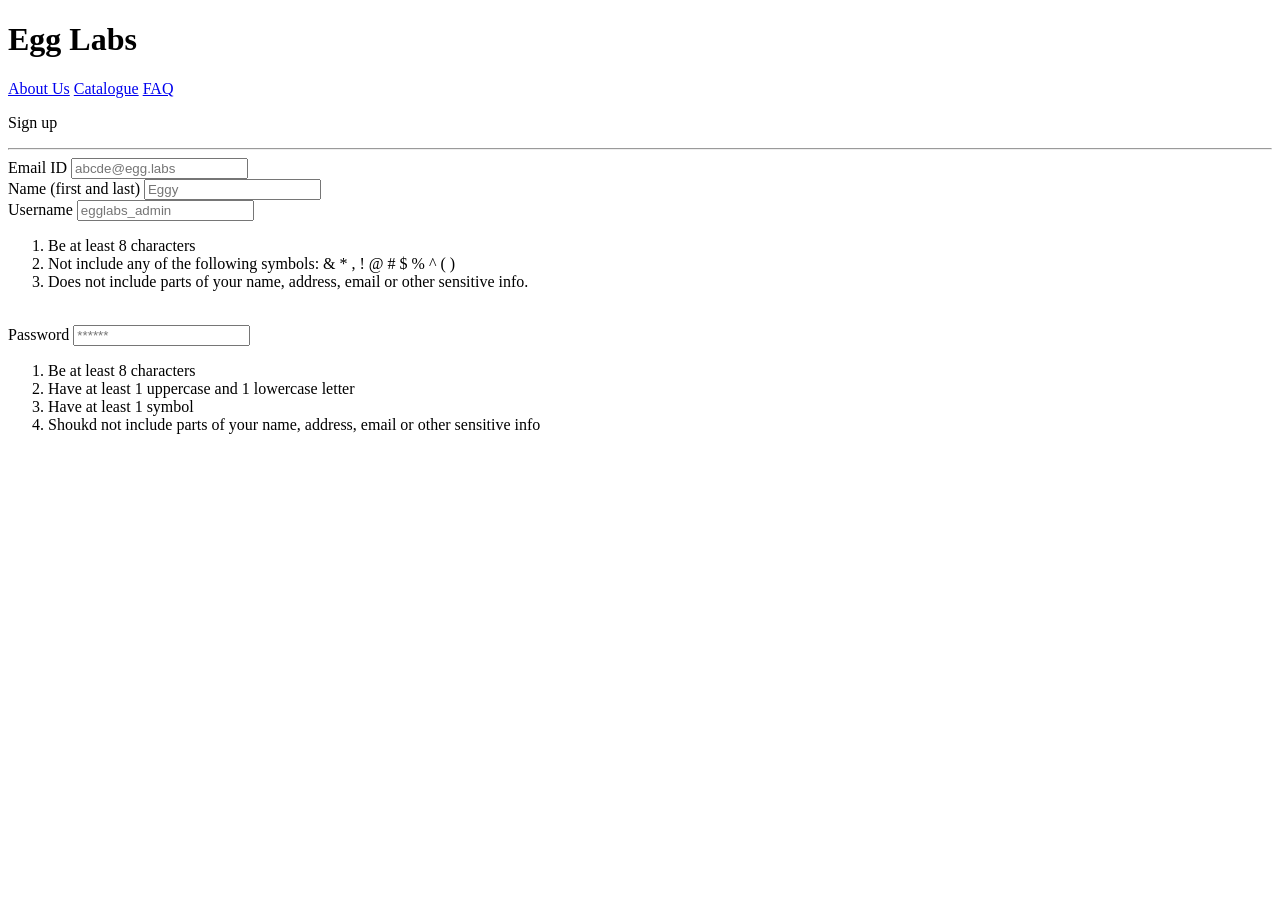
==== templates/auth.html @ 67852c1a "login page form made, rule checking wip" ====
<!DOCTYPE html>
<html lang="en">
<head>
    <meta charset="UTF-8">
    <meta name="viewport" content="width=device-width, initial-scale=1.0">
    <title>User Authentication || Egg Labs</title>
    <link rel="stylesheet" href="{{url_for('static', filename='css/output.css')}}">
</head>
<body class="p-5">
    <div class="flex flex-row justify-between"> <!--NAVBAR-->
        <div>
            <h1 class="text-3xl font-sys font-bold">Egg Labs</h1>
        </div>
        <div class="flex flex-row gap-5 font-bold ">
            <a class="text-2xl underline decoration-wavy underline-offset-2 hover:underline-offset-4 ease-in-out duration-400 hover:text-3xl" href="wwww.youtube.com">About Us</a>
            <a class="text-2xl underline decoration-wavy underline-offset-2 hover:underline-offset-4 ease-in-out duration-400 hover:text-3xl" href="wwww.youtube.com">Catalogue</a>
            <a class="text-2xl underline decoration-wavy underline-offset-2 hover:underline-offset-4 ease-in-out duration-400 hover:text-3xl" href="wwww.youtube.com">FAQ</a>
        </div>
    </div>
    <div class="flex flex-col justify-center items-center w-200 h-auto p-5 bg-gray-200 border-4 border-gray-300 rounded-2xl ml-auto mr-auto mt-80">
        <p class="text-3xl font-bold">Sign up</p>
        <hr class="mt-5 mb-4 border-2 border-gray-400 w-full">
        <form class="text-xl flex flex-col w-75">
            <label for="mail">Email ID</label>
            <input type="email" name="mail" placeholder="abcde@egg.labs" class="form-in">
            <br>
            <label for="name">Name (first and last)</label>
            <input type="text" name="name" placeholder="Eggy" class="form-in" id="realName">
            <br>
            <label for="username">Username</label>
            <input type="text" name="username" placeholder="egglabs_admin" class="form-in" id="user">
            <ol class="list-inside list-disc overflow-clip mt-2">
                <li class="unsatisfied" id="uReq1">Be at least 8 characters</li>
                <li class="unsatisfied" id="uReq2">Not include any of the following symbols: & * , ! @ # $ % ^ ( )</li>
                <li class="unsatisfied" id="uReq3">Does not include parts of your name, address, email or other sensitive info.</li>
            </ol>
            <br>
            <label for="pwd">Password</label>
            <input type="password" name="pwd" placeholder="******" class="form-in">
            <ol class="list-inside list-disc overflow-clip mt-2">
                <li class="unsatisfied">Be at least 8 characters</li>
                <li class="unsatisfied">Have at least 1 uppercase and 1 lowercase letter</li>
                <li class="unsatisfied">Have at least 1 symbol</li>
                <li class="unsatisfied">Shoukd not include parts of your name, address, email or other sensitive info</li>
            </ol>
        </form>
    </div>
    <script>
        const username = document.getElementById("user");
        const realName = document.getElementById("realName");
        const usernameVal = username.value;
        const nameVal = realName.val;
        if (!usernameVal.includes(nameVal)){
            
        }
    </script>
</body>
</html>
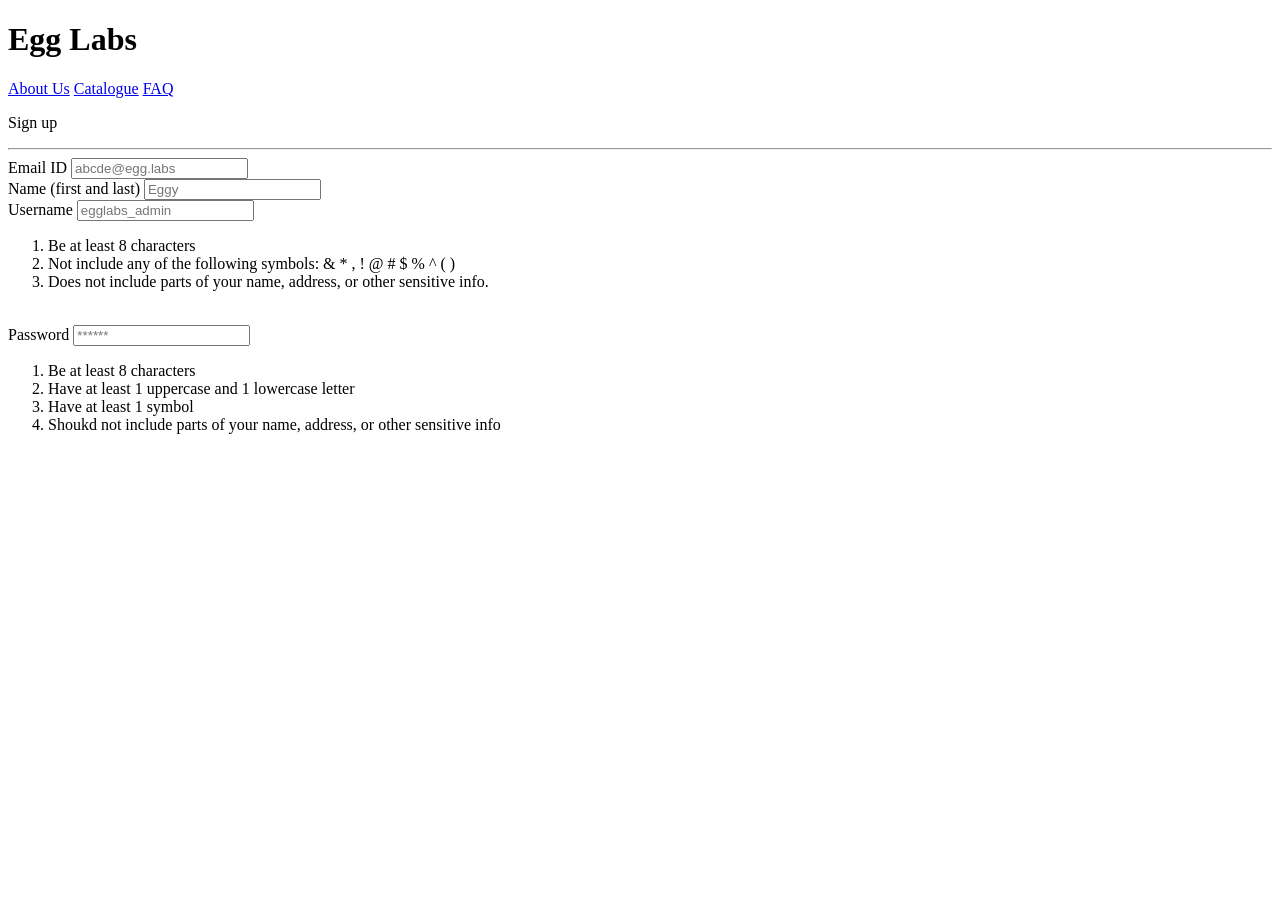
==== commit 92226122: "username requirement handler done" ====
--- a/templates/auth.html
+++ b/templates/auth.html
@@ -32,7 +32,7 @@
             <ol class="list-inside list-disc overflow-clip mt-2">
                 <li class="unsatisfied" id="uReq1">Be at least 8 characters</li>
                 <li class="unsatisfied" id="uReq2">Not include any of the following symbols: & * , ! @ # $ % ^ ( )</li>
-                <li class="unsatisfied" id="uReq3">Does not include parts of your name, address, email or other sensitive info.</li>
+                <li class="unsatisfied" id="uReq3">Does not include parts of your name, address, or other sensitive info.</li>
             </ol>
             <br>
             <label for="pwd">Password</label>
@@ -41,18 +41,57 @@
                 <li class="unsatisfied">Be at least 8 characters</li>
                 <li class="unsatisfied">Have at least 1 uppercase and 1 lowercase letter</li>
                 <li class="unsatisfied">Have at least 1 symbol</li>
-                <li class="unsatisfied">Shoukd not include parts of your name, address, email or other sensitive info</li>
+                <li class="unsatisfied">Shoukd not include parts of your name, address, or other sensitive info</li>
             </ol>
         </form>
     </div>
     <script>
         const username = document.getElementById("user");
         const realName = document.getElementById("realName");
-        const usernameVal = username.value;
-        const nameVal = realName.val;
-        if (!usernameVal.includes(nameVal)){
-            
+        const uReq1 = document.getElementById("uReq1");
+        const uReq2 = document.getElementById("uReq2");
+        const uReq3 = document.getElementById("uReq3");
+        username.addEventListener("input", ()=>{
+            checkUsername()
+        })
+        realName.addEventListener("input", ()=>{
+            checkUsername()
+        })
+        function checkUsername(){
+            const usernameVal = username.value.toLowerCase();
+            const nameVal = realName.value.toLowerCase();
+            const nameWords = nameVal.split(/\s+/);
+            const hasNameWord = nameWords.some(word => usernameVal.includes(word));
+            if (nameVal && usernameVal){
+                if (!hasNameWord){
+                    uReq3.classList.remove("unsatisfied");
+                    uReq3.classList.add("satisfied");
+                }
+                else {
+                    uReq3.classList.add("unsatisfied");
+                    uReq3.classList.remove("satisfied");
+                }
+                const symbols = ["&", "*", "!", "@", "#", "%", "^", "(", ")"];
+                if (symbols.some(sym => usernameVal.includes(sym))) {
+                    uReq2.classList.add("unsatisfied");
+                    uReq2.classList.remove("satisfied"); 
+                }
+                else {
+                    uReq2.classList.remove("unsatisfied");
+                    uReq2.classList.add("satisfied");
+                }
+                const usernameLen = usernameVal.length;
+                if (usernameLen >= 8) {
+                    uReq1.classList.add("satisfied");
+                    uReq1.classList.remove("unsatisfied");
+                }
+                else {
+                    uReq1.classList.remove("satisfied");
+                    uReq1.classList.add("unsatisfied");
+                }
+            }
         }
+        
     </script>
 </body>
 </html>
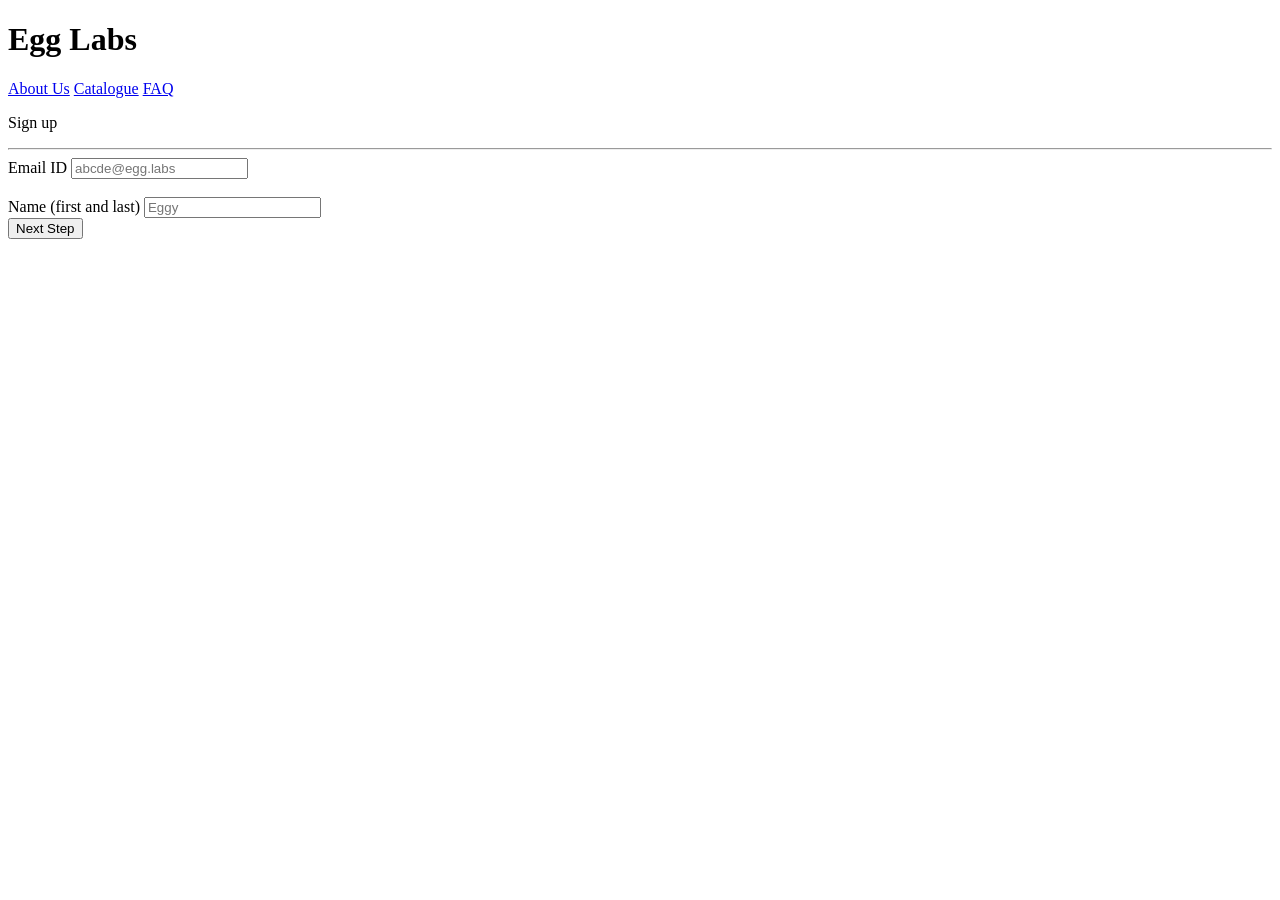
==== commit e18f5a58: "2 step sign up flow wip, password rules, and submit button rules next" ====
--- a/templates/auth.html
+++ b/templates/auth.html
@@ -6,27 +6,145 @@
     <title>User Authentication || Egg Labs</title>
     <link rel="stylesheet" href="{{url_for('static', filename='css/output.css')}}">
 </head>
-<body class="p-5">
+<body class="p-5 dark:bg-black">
     <div class="flex flex-row justify-between"> <!--NAVBAR-->
         <div>
-            <h1 class="text-3xl font-sys font-bold">Egg Labs</h1>
+            <h1 class="text-3xl font-sys font-bold dark:text-white">Egg Labs</h1>
         </div>
-        <div class="flex flex-row gap-5 font-bold ">
+        <div class="flex flex-row gap-5 font-bold text-black dark:text-white">
             <a class="text-2xl underline decoration-wavy underline-offset-2 hover:underline-offset-4 ease-in-out duration-400 hover:text-3xl" href="wwww.youtube.com">About Us</a>
             <a class="text-2xl underline decoration-wavy underline-offset-2 hover:underline-offset-4 ease-in-out duration-400 hover:text-3xl" href="wwww.youtube.com">Catalogue</a>
             <a class="text-2xl underline decoration-wavy underline-offset-2 hover:underline-offset-4 ease-in-out duration-400 hover:text-3xl" href="wwww.youtube.com">FAQ</a>
         </div>
     </div>
-    <div class="flex flex-col justify-center items-center w-200 h-auto p-5 bg-gray-200 border-4 border-gray-300 rounded-2xl ml-auto mr-auto mt-80">
+    <div class="flex flex-col justify-center items-center w-200 h-auto p-5 dark:bg-black border-4 dark:border-white bg-gray-200 border-gray-300 text-black rounded-2xl ml-auto mr-auto mt-40 dark:text-white">
         <p class="text-3xl font-bold">Sign up</p>
         <hr class="mt-5 mb-4 border-2 border-gray-400 w-full">
-        <form class="text-xl flex flex-col w-75">
+        <form class="text-xl flex flex-col w-75" id="form">
+        </form>
+    </div>
+    <script>
+        document.addEventListener("DOMContentLoaded", ()=>{
+            const p1Template = document.getElementById("p1T");
+            const p2Template = document.getElementById("p2T");
+            const btnTemplate = document.getElementById("btnT");
+            const form = document.getElementById("form");
+            const p1 = p1Template.content.cloneNode(true);
+            const btn = btnTemplate.content.cloneNode(true);
+            form.appendChild(p1);
+            form.appendChild(btn);
+            const email = document.getElementById("mail");
+            const name = document.getElementById("name");
+            const emailVal = email.value;
+            const nameVal = name.value;
+            const realBtn = form.querySelector("button");
+            realBtn.addEventListener("click", async (e)=>{
+                e.preventDefault();
+                try {
+                    const response = await fetch("/auth", {
+                        method: "POST",
+                        headers: {"Content-type": "application/json"},
+                        body: JSON.stringify({
+                            "email": email.value,
+                            "name": name.value
+                        })
+                    });
+                    const reply = await response.json();
+                    console.log("reply: ", reply)
+                    loadStep2();
+                } catch (err) {
+                    console.log("Error sending data: ", err);
+                }
+            })
+            function loadStep2() {
+                console.log("123");
+                form.innerHTML = '';
+                const p2 = p2Template.content.cloneNode(true);
+                form.appendChild(p2);
+                const btn2 = btnTemplate.content.cloneNode(true);
+                form.appendChild(btn2);
+                const username = document.getElementById("user");
+                const realName = document.getElementById("realName");
+                const uReq1 = document.getElementById("uReq1");
+                const uReq2 = document.getElementById("uReq2");
+                const uReq3 = document.getElementById("uReq3");
+                username.addEventListener("input", ()=>{
+                    checkUsername()
+                })
+                realName.addEventListener("input", ()=>{
+                    checkUsername()
+                })
+                function checkUsername(){
+                    const usernameVal = username.value.toLowerCase();
+                    const nameVal = realName.value.toLowerCase();
+                    const nameWords = nameVal.split(/\s+/);
+                    const hasNameWord = nameWords.some(word => usernameVal.includes(word));
+                    if (nameVal && usernameVal){
+                        if (!hasNameWord){
+                            uReq3.classList.remove("unsatisfied");
+                            uReq3.classList.add("satisfied");
+                        }
+                        else {
+                            uReq3.classList.add("unsatisfied");
+                            uReq3.classList.remove("satisfied");
+                        }
+                        const symbols = ["&", "*", "!", "@", "#", "%", "^", "(", ")"];
+                        if (symbols.some(sym => usernameVal.includes(sym))) {
+                            uReq2.classList.add("unsatisfied");
+                            uReq2.classList.remove("satisfied"); 
+                        }
+                        else {
+                            uReq2.classList.remove("unsatisfied");
+                            uReq2.classList.add("satisfied");
+                        }
+                        const usernameLen = usernameVal.length;
+                        if (usernameLen >= 8) {
+                            uReq1.classList.add("satisfied");
+                            uReq1.classList.remove("unsatisfied");
+                        }
+                        else {
+                            uReq1.classList.remove("satisfied");
+                            uReq1.classList.add("unsatisfied");
+                        }
+                    }
+                }
+                const realBtn2 = form.querySelector("button");
+                realBtn2.addEventListener("click", async (e)=>{
+                    e.preventDefault();
+                    const email = document.getElementById("mail");
+                    const name = document.getElementById("name");
+                    try {
+                        const response = await fetch("/auth", {
+                            method: "POST",
+                            headers: {"Content-type": "application/json"},
+                            body: JSON.stringify({
+                                "username": username.value,
+                                "name": name.value
+                            })
+                        });
+                        const reply = await response.json();
+                        console.log("reply: ", reply)
+                    } catch (err) {
+                        console.log("Error sending data: ", err);
+                    }
+                })
+            }
+            
+        })
+        
+    </script>
+    <template id="p1T">
+        <div id="part1">
             <label for="mail">Email ID</label>
-            <input type="email" name="mail" placeholder="abcde@egg.labs" class="form-in">
+            <input type="email" name="mail" id="mail" placeholder="abcde@egg.labs" class="form-in">
+            <br>
             <br>
             <label for="name">Name (first and last)</label>
-            <input type="text" name="name" placeholder="Eggy" class="form-in" id="realName">
-            <br>
+            <input type="text" name="name" id="name" placeholder="Eggy" class="form-in" id="realName">
+        </div>
+    </template>
+    <template id="p2T">
+        <div id="part2">
             <label for="username">Username</label>
             <input type="text" name="username" placeholder="egglabs_admin" class="form-in" id="user">
             <ol class="list-inside list-disc overflow-clip mt-2">
@@ -43,55 +161,10 @@
                 <li class="unsatisfied">Have at least 1 symbol</li>
                 <li class="unsatisfied">Shoukd not include parts of your name, address, or other sensitive info</li>
             </ol>
-        </form>
-    </div>
-    <script>
-        const username = document.getElementById("user");
-        const realName = document.getElementById("realName");
-        const uReq1 = document.getElementById("uReq1");
-        const uReq2 = document.getElementById("uReq2");
-        const uReq3 = document.getElementById("uReq3");
-        username.addEventListener("input", ()=>{
-            checkUsername()
-        })
-        realName.addEventListener("input", ()=>{
-            checkUsername()
-        })
-        function checkUsername(){
-            const usernameVal = username.value.toLowerCase();
-            const nameVal = realName.value.toLowerCase();
-            const nameWords = nameVal.split(/\s+/);
-            const hasNameWord = nameWords.some(word => usernameVal.includes(word));
-            if (nameVal && usernameVal){
-                if (!hasNameWord){
-                    uReq3.classList.remove("unsatisfied");
-                    uReq3.classList.add("satisfied");
-                }
-                else {
-                    uReq3.classList.add("unsatisfied");
-                    uReq3.classList.remove("satisfied");
-                }
-                const symbols = ["&", "*", "!", "@", "#", "%", "^", "(", ")"];
-                if (symbols.some(sym => usernameVal.includes(sym))) {
-                    uReq2.classList.add("unsatisfied");
-                    uReq2.classList.remove("satisfied"); 
-                }
-                else {
-                    uReq2.classList.remove("unsatisfied");
-                    uReq2.classList.add("satisfied");
-                }
-                const usernameLen = usernameVal.length;
-                if (usernameLen >= 8) {
-                    uReq1.classList.add("satisfied");
-                    uReq1.classList.remove("unsatisfied");
-                }
-                else {
-                    uReq1.classList.remove("satisfied");
-                    uReq1.classList.add("unsatisfied");
-                }
-            }
-        }
-        
-    </script>
+        </div>
+    </template>
+    <template id="btnT">
+        <button class="bg-white border-gray-500 border-2 p-2.5 mt-4 text-black rounded-2xl" type="submit">Next Step</button>
+    </template>
 </body>
-</html>+</html>
